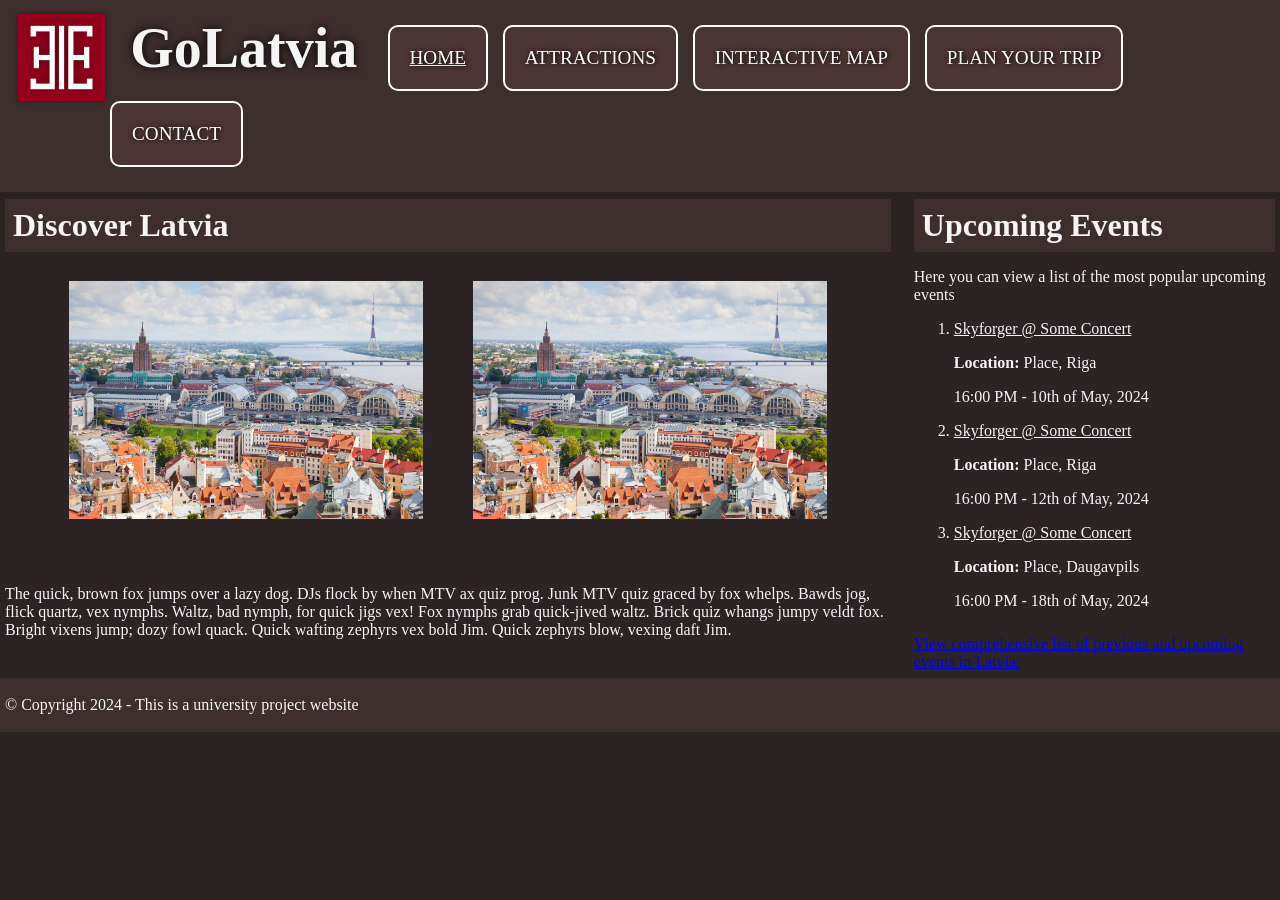
==== index.html @ af2e5d97 "Updated pages" ====
<!DOCTYPE html>
<html lang="en">
<head>
    <meta charset="UTF-8">
    <meta name="viewport" content="width=device-width, <initial-scal></initial-scal>e=1.0">
    <meta http-equiv="X-UA-Compatible" content="ie=edge">
    <meta name="description" content="GoLatvia">
    <meta name="keywords" content="Latvia,Holiday,Vacation,Tourism,Attractions">
    <title>GoLatvia</title>
    <link rel="stylesheet" href="styles/styles.css">
    <link rel="icon" type="image/x-icon" href="images/favicon.ico">
</head>
<body>

    <header>
        <img id="logo" src="images/logo.png" width="87px">
        <h1 id="title">GoLatvia</h1>
        <nav>
            <ul>
                <li><a id="active" href="index.html">HOME</a></li>
                <li><a href="attractions.html">ATTRACTIONS</a></li>
                <li><a href="map.html">INTERACTIVE MAP</a></li>
                <li><a href="planner.html">PLAN YOUR TRIP</a></li>
                <li><a href="contact.html">CONTACT</a></li>
            </ul>
        </nav>
    </header>

    <main id="content">
        <section>
            <h2>Discover Latvia</h2>
        </section>
        <section class="columns">
            <img src="images/home/1.jpg" class="center">
            <img src="images/home/1.jpg" class="center">
            <p>
              The quick, brown fox jumps over a lazy dog. 
              DJs flock by when MTV ax quiz prog. 
              Junk MTV quiz graced by fox whelps. 
              Bawds jog, flick quartz, vex nymphs. 
              Waltz, bad nymph, for quick jigs vex! 
              Fox nymphs grab quick-jived waltz. 
              Brick quiz whangs jumpy veldt fox. 
              Bright vixens jump; dozy fowl quack. 
              Quick wafting zephyrs vex bold Jim. 
              Quick zephyrs blow, vexing daft Jim.
          </p>
        </section>
    </main>

    <aside>
        <section>
            <h2>Upcoming Events</h2>

            <p>
                Here you can view a list of the most popular upcoming events 
            </p>

            <ol>
                <li>
                    <p><u>Skyforger @ Some Concert</u></p>
                    <p><b>Location:</b> Place, Riga</p>
                    <p>16:00 PM - 10th of May, 2024</p>
                </li>

                <li>
                    <p><u>Skyforger @ Some Concert</u></p>
                    <p><b>Location:</b> Place, Riga</p>
                    <p>16:00 PM - 12th of May, 2024</p>
                </li>

                <li>
                    <p><u>Skyforger @ Some Concert</u></p>
                    <p><b>Location:</b> Place, Daugavpils</p>
                    <p>16:00 PM - 18th of May, 2024</p>
                </li>
            </ol>
        </section>

        <section>
            <a href="https://www.google.com">View comprehensive list of previous and upcoming events in Latvia.</a>
        </section>
    </aside>

    <footer>
        <section>
            <p>&copy; Copyright 2024 - This is a university project website</p>
        </section>
    </footer>

</body>
</html>
---- styles/styles.css ----
/*
  Variables
*/

:root {
  --main-dark-red: #2c2424;
  --main-medium-red: #3e2f2f;
  --main-light-red: #4b3434;
}

/*
  Main CSS
*/

body {
  background-color: var(--main-dark-red);
  color: whitesmoke;
  font-family: "Segoe UI";
}

body, aside, footer, h1, h2, h3, .attraction {
  margin: 0px;
}

section {
  padding: 2px 0px;
  margin: 5px;
}

article {
  padding: 1.5%;
  margin: 0% 2%;
}

aside {
  width: 29%;
  float: right;
}

h1 {
  padding-left: 2%;
  padding-right: 2%;
  margin: 0em;
  font-size: 56px;
  text-shadow: black 0px 0 10px;
}

h2, h3 {
  padding: 8px;
  margin: 0em;
  font-size: 32px;
}

footer {
  padding: 0px;
  background-color: var(--main-medium-red);
  clear: both;
  margin: 0px;
}

#content {
  width: 70%;
  float: left;
}

.center {
  width: 40%;
  gap: 50px;
  margin: 20px 0px 0px 0px;
}

/*
  Navigation Bar
*/

header, nav, nav ul li:hover, h2, h3 {
  background-color: var(--main-medium-red);
}

header, nav {
  padding: 10px;
}

nav ul {
  text-align: left;
  font-size: 1.2em;
  margin: 0px;
}

nav ul li {
  padding: 20px;
  border: 2px solid white;
  border-radius: 10px;
  margin: 5px;
  list-style-type: none;
  display: inline-block;
  background-color: var(--main-light-red);
}

nav ul li a {
  color: white;
  text-decoration: none;
  text-shadow: black 1px 0 5px;
}

#active {
  text-decoration: underline;
}

#logo {
  box-shadow: rgba(0, 0, 0, 0.5) 0 0 5px;
  margin-left: .5em;
  margin-top: .25em;
  float: left;
}

#title {
  float: left;
  margin-top: .1em;
}

/*
  Attraction page columns
*/

.columns {
  gap: 50px;
  margin: 0px 5px;
  display: flex;
  justify-content: center;
  align-items: start;
  flex-wrap: wrap;
}

.column {
  width: 400px;
  border: 2px dashed var(--main-light-red);
  display: grid;
  grid-template-rows: 1fr;
  text-align: left;
}

section.columnTitle {
  text-align: center;
  margin-bottom: 25px;
}

section.columnTitle h2, section.columnTitle h3, section.columnTitle p {
  text-align: center;
}

section.columnTitle h2 {
  width: 75%;
  padding: 0px 30px 10px 30px;
  margin-top: 10px;
  font-size: 48px;
  display: inline-block;
}

section.columnTitle h3 {
  font-size: 28px;
}

/*
  Input Forms
*/

form {
  text-align: left;
}

label {
  width: 112px; 
  padding-right: 10px; 
  float: left;
  text-align: right;
}

input {
  width: 220px;
  padding: 5px;
  margin-left: 1em;
  margin-bottom: .5em;
}

input[type="radio"] {
  width: 15px;
}

input[type="checkbox"] {
  width: 15px;
}

.required {
  font-weight: bold;
  color: red;
}

#button {
  margin-left: 122px;
}

#button, #reset {
  margin-top: .5em;
  width: 8.15em;
  color: var(--main-dark-red);
  font-size: 18px;
}

/*
  Google Maps
*/

#map {
  height: 400px;
  width: 100%;
}
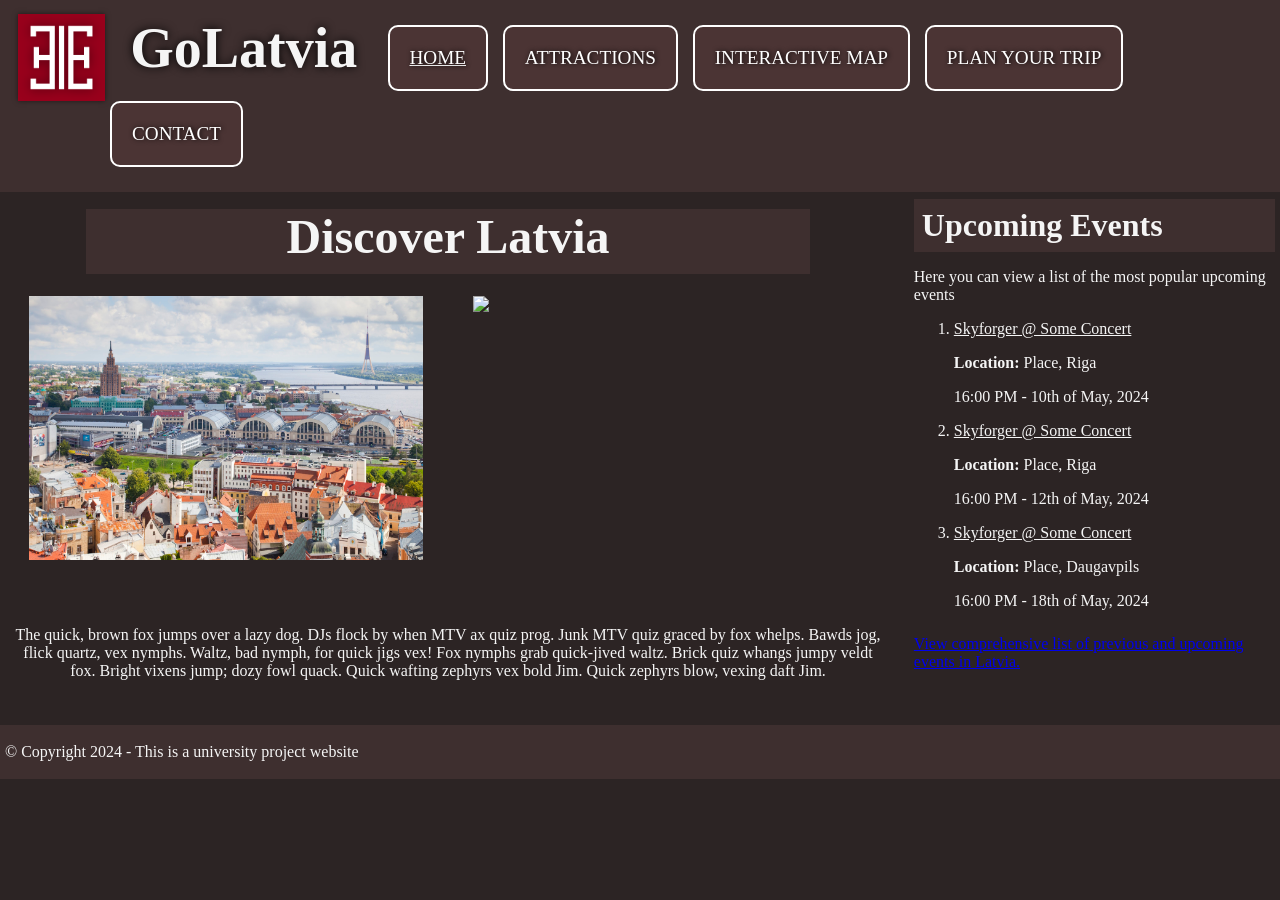
==== commit 85e1c6b2: "changes" ====
--- a/index.html
+++ b/index.html
@@ -27,25 +27,26 @@
     </header>
 
     <main id="content">
-        <section>
+        <section class="columnTitle">
             <h2>Discover Latvia</h2>
+            <section class="columns">
+                <img src="images/home/1.jpg" class="center">
+                <img src="images/home/2.jpg" class="center">
+                <p>
+                  The quick, brown fox jumps over a lazy dog. 
+                  DJs flock by when MTV ax quiz prog. 
+                  Junk MTV quiz graced by fox whelps. 
+                  Bawds jog, flick quartz, vex nymphs. 
+                  Waltz, bad nymph, for quick jigs vex! 
+                  Fox nymphs grab quick-jived waltz. 
+                  Brick quiz whangs jumpy veldt fox. 
+                  Bright vixens jump; dozy fowl quack. 
+                  Quick wafting zephyrs vex bold Jim. 
+                  Quick zephyrs blow, vexing daft Jim.
+              </p>
+            </section>
         </section>
-        <section class="columns">
-            <img src="images/home/1.jpg" class="center">
-            <img src="images/home/1.jpg" class="center">
-            <p>
-              The quick, brown fox jumps over a lazy dog. 
-              DJs flock by when MTV ax quiz prog. 
-              Junk MTV quiz graced by fox whelps. 
-              Bawds jog, flick quartz, vex nymphs. 
-              Waltz, bad nymph, for quick jigs vex! 
-              Fox nymphs grab quick-jived waltz. 
-              Brick quiz whangs jumpy veldt fox. 
-              Bright vixens jump; dozy fowl quack. 
-              Quick wafting zephyrs vex bold Jim. 
-              Quick zephyrs blow, vexing daft Jim.
-          </p>
-        </section>
+
     </main>
 
     <aside>
--- a/styles/styles.css
+++ b/styles/styles.css
@@ -64,7 +64,7 @@
 }
 
 .center {
-  width: 40%;
+  width: 45%;
   gap: 50px;
   margin: 20px 0px 0px 0px;
 }
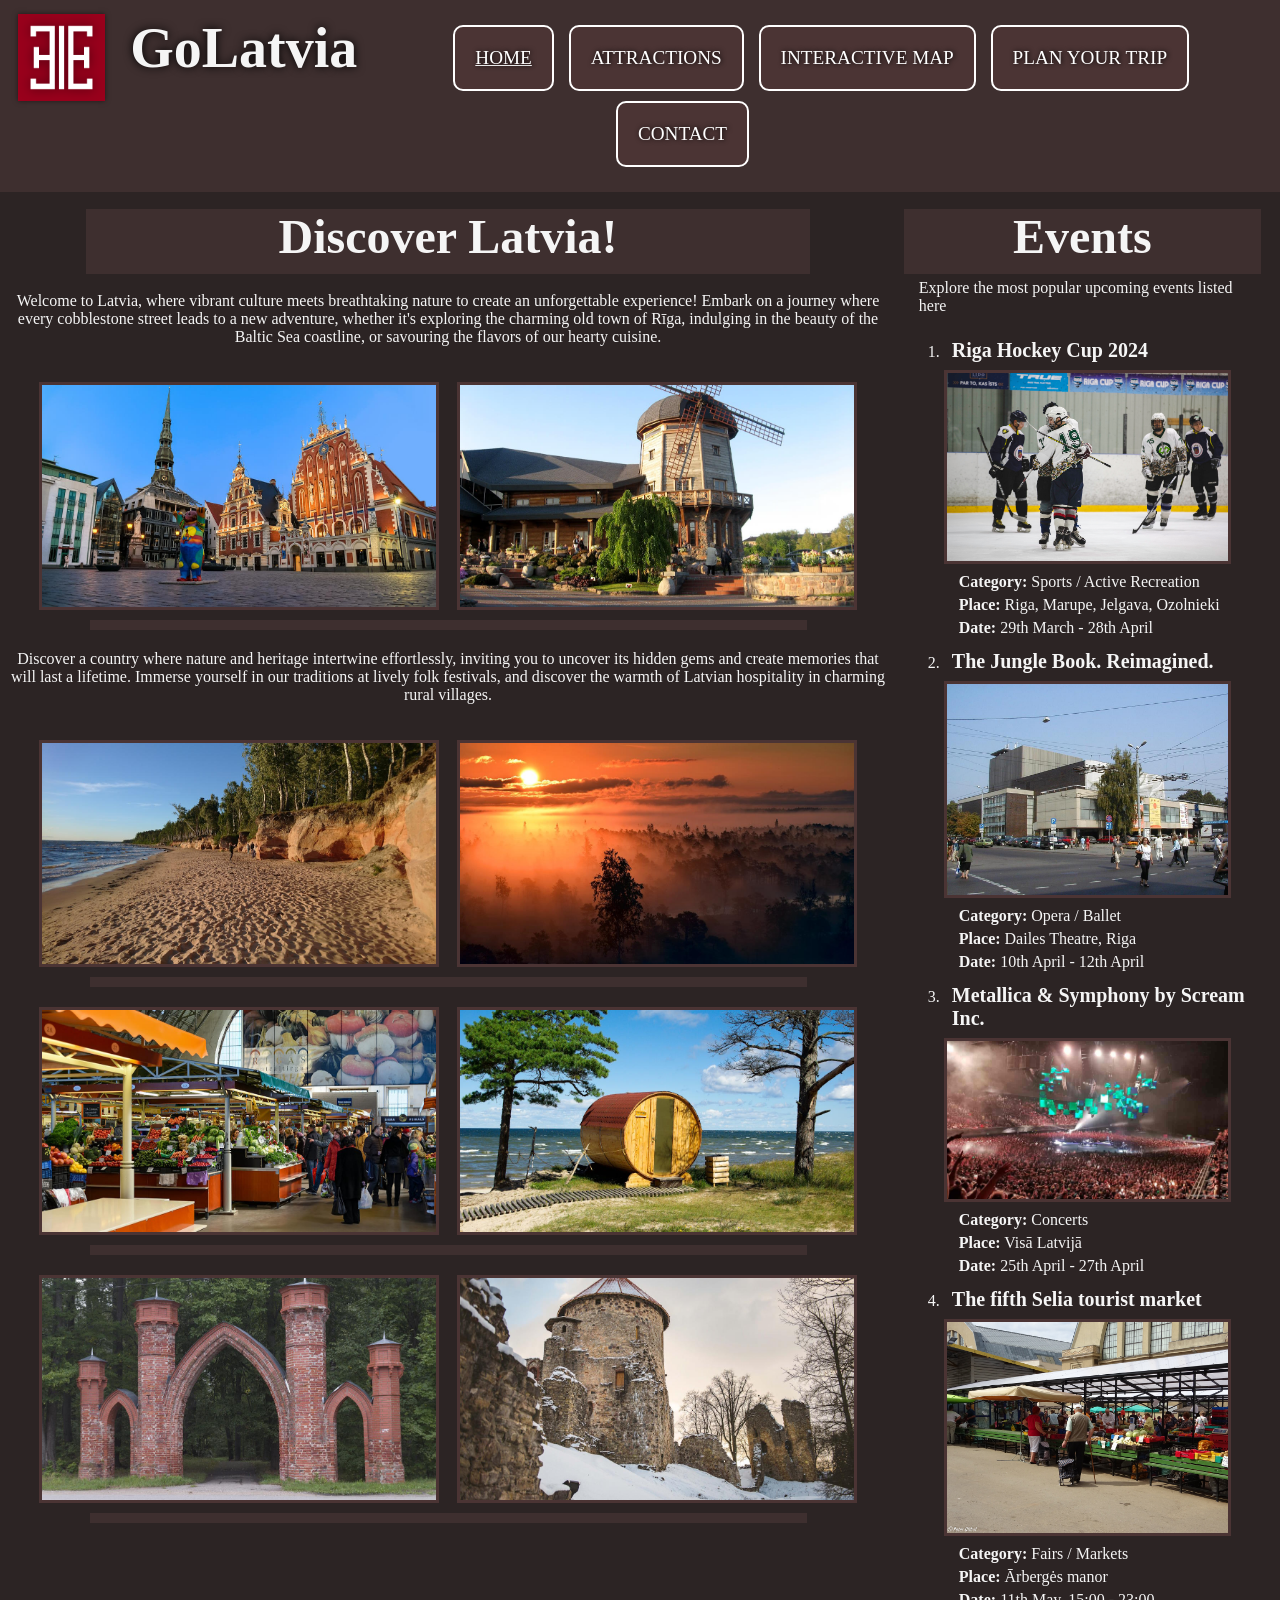
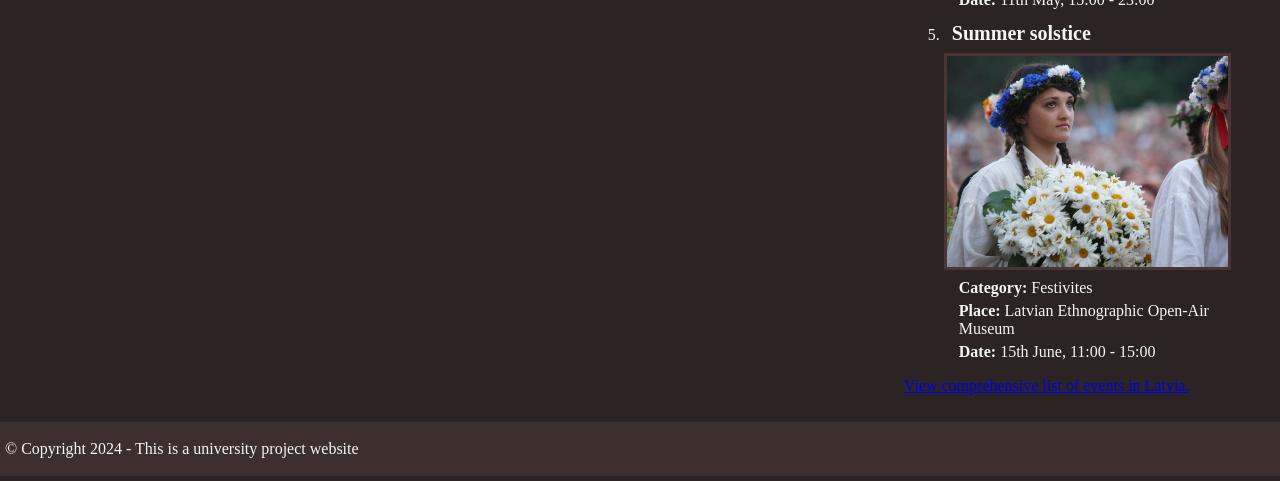
==== commit e02c8225: "added content" ====
--- a/index.html
+++ b/index.html
@@ -28,58 +28,89 @@
 
     <main id="content">
         <section class="columnTitle">
-            <h2>Discover Latvia</h2>
+            <h2>Discover Latvia!</h2>
             <section class="columns">
-                <img src="images/home/1.jpg" class="center">
-                <img src="images/home/2.jpg" class="center">
                 <p>
-                  The quick, brown fox jumps over a lazy dog. 
-                  DJs flock by when MTV ax quiz prog. 
-                  Junk MTV quiz graced by fox whelps. 
-                  Bawds jog, flick quartz, vex nymphs. 
-                  Waltz, bad nymph, for quick jigs vex! 
-                  Fox nymphs grab quick-jived waltz. 
-                  Brick quiz whangs jumpy veldt fox. 
-                  Bright vixens jump; dozy fowl quack. 
-                  Quick wafting zephyrs vex bold Jim. 
-                  Quick zephyrs blow, vexing daft Jim.
-              </p>
+                    Welcome to Latvia, where vibrant culture meets breathtaking nature 
+                    to create an unforgettable experience! Embark on a journey where every 
+                    cobblestone street leads to a new adventure, whether it's exploring the 
+                    charming old town of Rīga, indulging in the beauty of the Baltic Sea coastline, 
+                    or savouring the flavors of our hearty cuisine.
+                </p>
+                <img class="center" src="images/home/1.jpg" alt="Rīga city from above">
+                <img class="center" src="images/home/2.jpg" alt="Lido Restaurant, Rīga"> <h2></h2>
+            </section>
+            <section class="columns">
+                <p>
+                    Discover a country where nature and heritage intertwine effortlessly, 
+                    inviting you to uncover its hidden gems and create memories that will last a lifetime.
+                    Immerse yourself in our traditions at lively folk festivals, 
+                    and discover the warmth of Latvian hospitality in charming rural villages.
+                </p>
+                <img class="center" src="images/home/3.jpg" alt="Sandy seaside">
+                <img class="center" src="images/home/4.jpg" alt="Sunset over foggy forest"> <h2></h2>
+                <img class="center" src="images/home/5.jpg" alt="Rīga Central Market">
+                <img class="center" src="images/home/6.jpg" alt="Beach Hut"> <h2></h2>
+                <img class="center" src="images/home/7.jpg" alt="">
+                <img class="center" src="images/home/8.jpg" alt=""> <h2></h2>
             </section>
         </section>
 
     </main>
 
     <aside>
-        <section>
-            <h2>Upcoming Events</h2>
+        <section class="aside">
+            <h2>Events</h2>
 
             <p>
-                Here you can view a list of the most popular upcoming events 
+                Explore the most popular upcoming events listed here
             </p>
 
-            <ol>
+            <ol> 
+                <li> 
+                    <h3>Riga Hockey Cup 2024</h3>
+                    <img src="images/events/hockey.jpg" alt="Riga Hockey Cup">
+                    <p><b>Category:</b> Sports / Active Recreation</p>
+                    <p><b>Place:</b> Riga, Marupe, Jelgava, Ozolnieki</p>
+                    <p><b>Date:</b> 29th March - 28th April</p>
+                </li> 
+
                 <li>
-                    <p><u>Skyforger @ Some Concert</u></p>
-                    <p><b>Location:</b> Place, Riga</p>
-                    <p>16:00 PM - 10th of May, 2024</p>
+                    <h3>The Jungle Book. Reimagined.</h3>
+                    <img src="images/events/dailes_teatris.jpg" alt="Dailes Teatris">
+                    <p><b>Category:</b> Opera / Ballet</p>
+                    <p><b>Place:</b> Dailes Theatre, Riga</p>
+                    <p><b>Date:</b> 10th April - 12th April</p>
+                </li> 
+                
+                <li>
+                    <h3>Metallica & Symphony by Scream Inc.</h3>
+                    <img src="images/events/metallica.jpg" alt="">
+                    <p><b>Category:</b> Concerts</p>
+                    <p><b>Place:</b> Visā Latvijā</p>
+                    <p><b>Date:</b> 25th April - 27th April</p>
                 </li>
 
                 <li>
-                    <p><u>Skyforger @ Some Concert</u></p>
-                    <p><b>Location:</b> Place, Riga</p>
-                    <p>16:00 PM - 12th of May, 2024</p>
+                    <h3>The fifth Selia tourist market</h3>
+                    <img src="images/events/market.jpg" alt="">
+                    <p><b>Category:</b> Fairs / Markets</p>
+                    <p><b>Place:</b> Ārbergės manor</p>
+                    <p><b>Date:</b> 11th May, 15:00 - 23:00</p>
                 </li>
 
                 <li>
-                    <p><u>Skyforger @ Some Concert</u></p>
-                    <p><b>Location:</b> Place, Daugavpils</p>
-                    <p>16:00 PM - 18th of May, 2024</p>
+                    <h3>Summer solstice</h3>
+                    <img src="images/events/summer_solstice.jpg" alt="">
+                    <p><b>Category:</b> Festivites</p>
+                    <p><b>Place:</b> Latvian Ethnographic Open-Air Museum</p>
+                    <p><b>Date:</b> 15th June, 11:00 - 15:00</p>
                 </li>
             </ol>
-        </section>
 
-        <section>
-            <a href="https://www.google.com">View comprehensive list of previous and upcoming events in Latvia.</a>
+            <a href="https://www.latvia.travel/en/events-latvia">
+                View comprehensive list of events in Latvia.
+            </a>
         </section>
     </aside>
 
--- a/styles/styles.css
+++ b/styles/styles.css
@@ -28,13 +28,41 @@
 }
 
 article {
-  padding: 1.5%;
-  margin: 0% 2%;
-}
-
-aside {
+  padding: 1%;
+  margin: 0px;
+}
+
+aside section {
   width: 29%;
   float: right;
+  margin-bottom: 25px;
+}
+
+aside h2 {
+  text-align: center;
+  width: 80%;
+  padding: 0px 30px 10px 30px;
+  margin-top: 10px;
+  font-size: 48px;
+  display: inline-block;
+}
+
+aside h3 {
+  font-size: 20px;
+  background-color: var(--main-dark-red);
+}
+
+aside p {
+  margin-top: 5px;
+  margin-bottom: 5px;
+  margin-left: 15px;
+  margin-right: 15px;
+}
+
+aside img {
+  width: 85%;
+  gap: 2%;
+  border: 3px solid var(--main-light-red);
 }
 
 h1 {
@@ -51,13 +79,6 @@
   font-size: 32px;
 }
 
-footer {
-  padding: 0px;
-  background-color: var(--main-medium-red);
-  clear: both;
-  margin: 0px;
-}
-
 #content {
   width: 70%;
   float: left;
@@ -65,12 +86,13 @@
 
 .center {
   width: 45%;
-  gap: 50px;
+  gap: 2%;
   margin: 20px 0px 0px 0px;
-}
-
-/*
-  Navigation Bar
+  border: 3px solid var(--main-light-red);
+}
+
+/*
+  Header (Navigation Bar)
 */
 
 header, nav, nav ul li:hover, h2, h3 {
@@ -82,7 +104,7 @@
 }
 
 nav ul {
-  text-align: left;
+  text-align: center;
   font-size: 1.2em;
   margin: 0px;
 }
@@ -120,11 +142,22 @@
 }
 
 /*
-  Attraction page columns
+  Footer
+*/
+
+footer {
+  padding: 0px;
+  background-color: var(--main-medium-red);
+  clear: both;
+  margin: 0px;
+}
+
+/*
+  Columns
 */
 
 .columns {
-  gap: 50px;
+  gap: 2%;
   margin: 0px 5px;
   display: flex;
   justify-content: center;
@@ -145,10 +178,6 @@
   margin-bottom: 25px;
 }
 
-section.columnTitle h2, section.columnTitle h3, section.columnTitle p {
-  text-align: center;
-}
-
 section.columnTitle h2 {
   width: 75%;
   padding: 0px 30px 10px 30px;
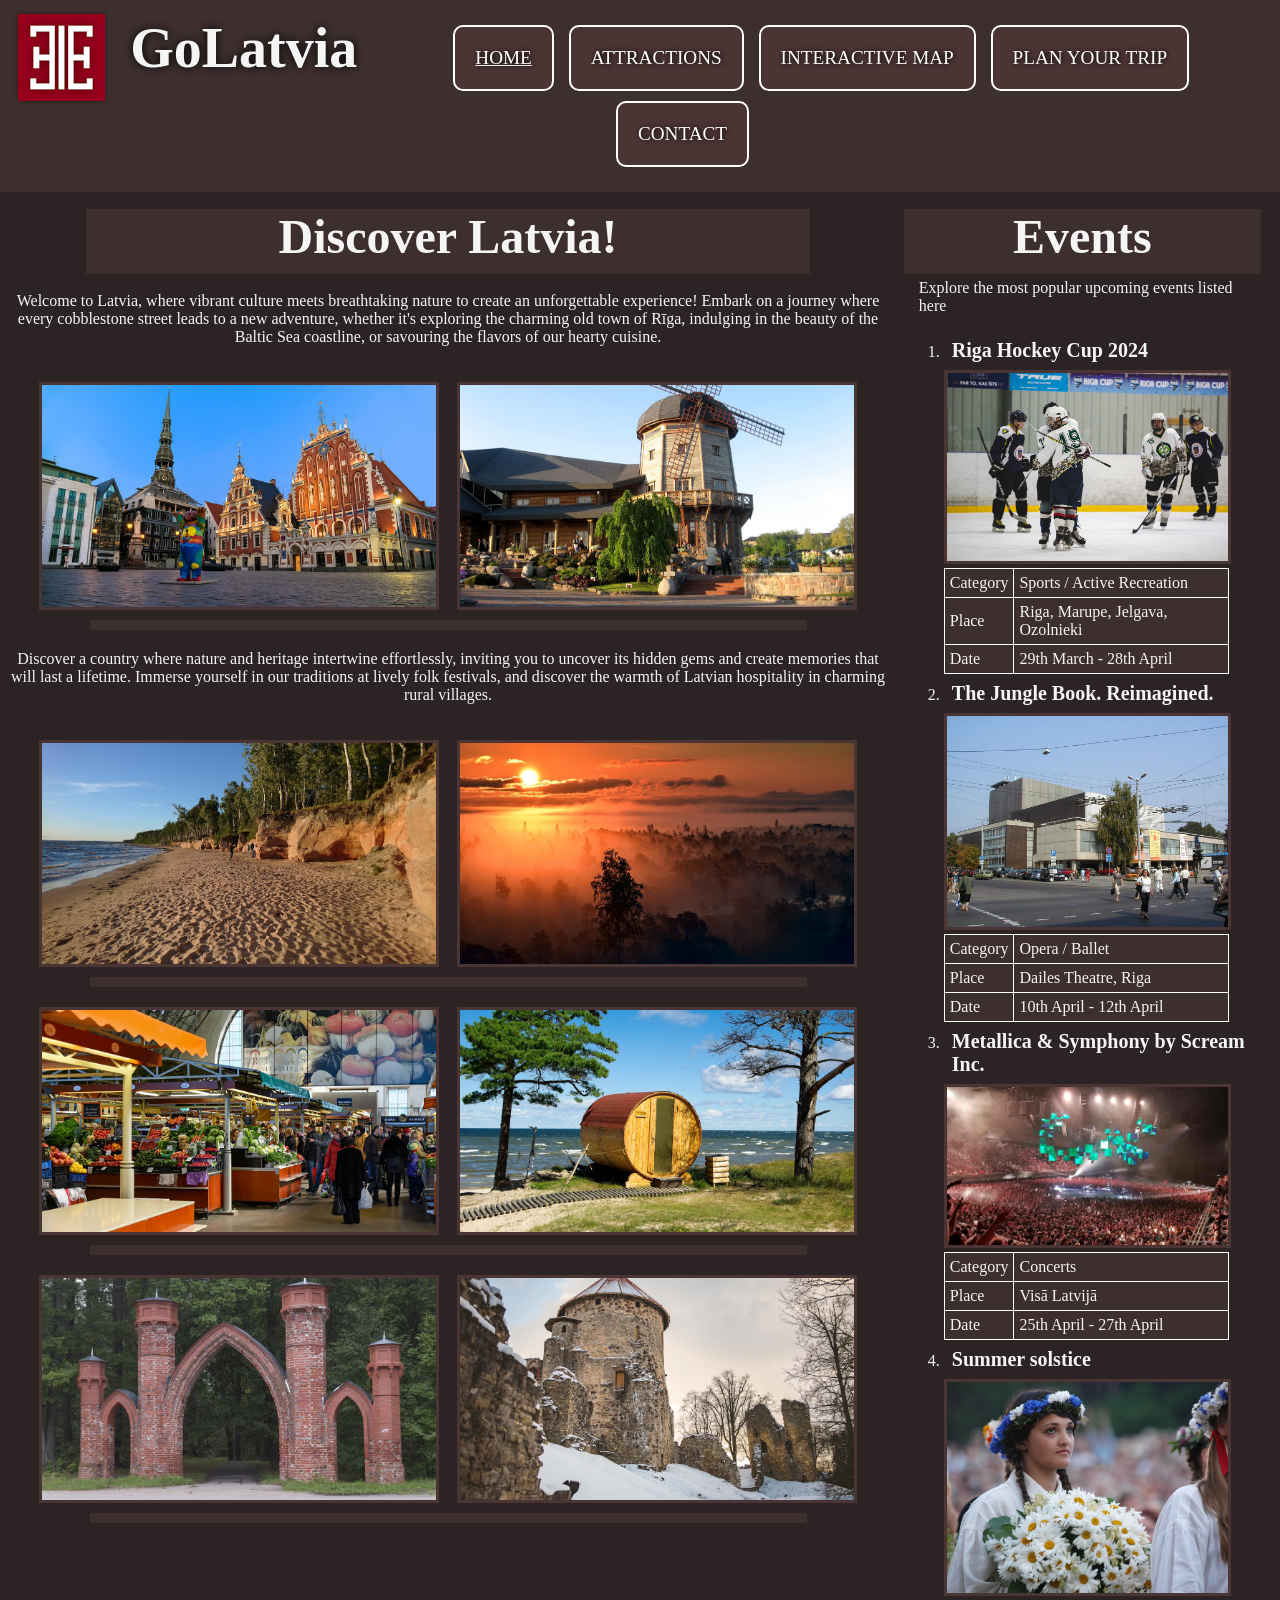
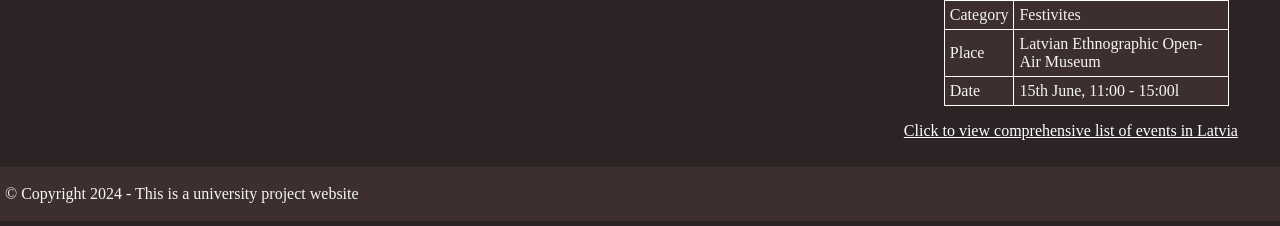
==== commit dba4d935: "added more content" ====
--- a/index.html
+++ b/index.html
@@ -1,5 +1,6 @@
 <!DOCTYPE html>
 <html lang="en">
+
 <head>
     <meta charset="UTF-8">
     <meta name="viewport" content="width=device-width, <initial-scal></initial-scal>e=1.0">
@@ -10,10 +11,11 @@
     <link rel="stylesheet" href="styles/styles.css">
     <link rel="icon" type="image/x-icon" href="images/favicon.ico">
 </head>
+
 <body>
 
     <header>
-        <img id="logo" src="images/logo.png" width="87px">
+        <img id="logo" src="images/logo.png" alt="Logo">
         <h1 id="title">GoLatvia</h1>
         <nav>
             <ul>
@@ -70,46 +72,46 @@
                 <li> 
                     <h3>Riga Hockey Cup 2024</h3>
                     <img src="images/events/hockey.jpg" alt="Riga Hockey Cup">
-                    <p><b>Category:</b> Sports / Active Recreation</p>
-                    <p><b>Place:</b> Riga, Marupe, Jelgava, Ozolnieki</p>
-                    <p><b>Date:</b> 29th March - 28th April</p>
+                    <table>
+                        <tr><td style="width: 17%;">Category</td><td>Sports / Active Recreation</td></tr>
+                        <tr><td>Place</td><td>Riga, Marupe, Jelgava, Ozolnieki</td></tr>
+                        <tr><td>Date</td><td>29th March - 28th April</td></tr>
+                    </table>
                 </li> 
 
                 <li>
                     <h3>The Jungle Book. Reimagined.</h3>
                     <img src="images/events/dailes_teatris.jpg" alt="Dailes Teatris">
-                    <p><b>Category:</b> Opera / Ballet</p>
-                    <p><b>Place:</b> Dailes Theatre, Riga</p>
-                    <p><b>Date:</b> 10th April - 12th April</p>
+                    <table>
+                        <tr><td style="width: 17%;">Category</td><td>Opera / Ballet</td></tr>
+                        <tr><td>Place</td><td>Dailes Theatre, Riga</td></tr>
+                        <tr><td>Date</td><td>10th April - 12th April</td></tr>
+                    </table>
                 </li> 
                 
                 <li>
                     <h3>Metallica & Symphony by Scream Inc.</h3>
                     <img src="images/events/metallica.jpg" alt="">
-                    <p><b>Category:</b> Concerts</p>
-                    <p><b>Place:</b> Visā Latvijā</p>
-                    <p><b>Date:</b> 25th April - 27th April</p>
-                </li>
-
-                <li>
-                    <h3>The fifth Selia tourist market</h3>
-                    <img src="images/events/market.jpg" alt="">
-                    <p><b>Category:</b> Fairs / Markets</p>
-                    <p><b>Place:</b> Ārbergės manor</p>
-                    <p><b>Date:</b> 11th May, 15:00 - 23:00</p>
+                    <table>
+                        <tr><td style="width: 17%;">Category</td><td>Concerts</td></tr>
+                        <tr><td>Place</td><td>Visā Latvijā</td></tr>
+                        <tr><td>Date</td><td>25th April - 27th April</td></tr>
+                    </table>
                 </li>
 
                 <li>
                     <h3>Summer solstice</h3>
                     <img src="images/events/summer_solstice.jpg" alt="">
-                    <p><b>Category:</b> Festivites</p>
-                    <p><b>Place:</b> Latvian Ethnographic Open-Air Museum</p>
-                    <p><b>Date:</b> 15th June, 11:00 - 15:00</p>
+                    <table>
+                        <tr><td style="width: 17%;">Category</td><td>Festivites</td></tr>
+                        <tr><td>Place</td><td>Latvian Ethnographic Open-Air Museum</td></tr>
+                        <tr><td>Date</td><td>15th June, 11:00 - 15:00l</td></tr>
+                    </table>
                 </li>
             </ol>
 
-            <a href="https://www.latvia.travel/en/events-latvia">
-                View comprehensive list of events in Latvia.
+            <a style="color: white" href="https://www.latvia.travel/en/events-latvia">
+                Click to view comprehensive list of events in Latvia
             </a>
         </section>
     </aside>
--- a/styles/styles.css
+++ b/styles/styles.css
@@ -15,21 +15,21 @@
 body {
   background-color: var(--main-dark-red);
   color: whitesmoke;
-  font-family: "Segoe UI";
+  font-family: "Segoe UI", serif;
 }
 
 body, aside, footer, h1, h2, h3, .attraction {
-  margin: 0px;
+  margin: 0;
 }
 
 section {
-  padding: 2px 0px;
+  padding: 2px 0;
   margin: 5px;
 }
 
 article {
   padding: 1%;
-  margin: 0px;
+  margin: 0;
 }
 
 aside section {
@@ -41,7 +41,7 @@
 aside h2 {
   text-align: center;
   width: 80%;
-  padding: 0px 30px 10px 30px;
+  padding: 0 30px 10px 30px;
   margin-top: 10px;
   font-size: 48px;
   display: inline-block;
@@ -53,10 +53,7 @@
 }
 
 aside p {
-  margin-top: 5px;
-  margin-bottom: 5px;
-  margin-left: 15px;
-  margin-right: 15px;
+  margin: 5px 15px;
 }
 
 aside img {
@@ -68,14 +65,14 @@
 h1 {
   padding-left: 2%;
   padding-right: 2%;
-  margin: 0em;
+  margin: 0;
   font-size: 56px;
-  text-shadow: black 0px 0 10px;
+  text-shadow: black 0 0 10px;
 }
 
 h2, h3 {
   padding: 8px;
-  margin: 0em;
+  margin: 0;
   font-size: 32px;
 }
 
@@ -87,7 +84,7 @@
 .center {
   width: 45%;
   gap: 2%;
-  margin: 20px 0px 0px 0px;
+  margin: 20px 0 0 0;
   border: 3px solid var(--main-light-red);
 }
 
@@ -106,7 +103,7 @@
 nav ul {
   text-align: center;
   font-size: 1.2em;
-  margin: 0px;
+  margin: 0;
 }
 
 nav ul li {
@@ -146,10 +143,9 @@
 */
 
 footer {
-  padding: 0px;
+  clear: both;
+  padding: 0;
   background-color: var(--main-medium-red);
-  clear: both;
-  margin: 0px;
 }
 
 /*
@@ -158,7 +154,7 @@
 
 .columns {
   gap: 2%;
-  margin: 0px 5px;
+  margin: 0 5px;
   display: flex;
   justify-content: center;
   align-items: start;
@@ -180,7 +176,7 @@
 
 section.columnTitle h2 {
   width: 75%;
-  padding: 0px 30px 10px 30px;
+  padding: 0 30px 10px 30px;
   margin-top: 10px;
   font-size: 48px;
   display: inline-block;
@@ -188,6 +184,10 @@
 
 section.columnTitle h3 {
   font-size: 28px;
+}
+
+.guideImage {
+  width: 70%;
 }
 
 /*
@@ -241,6 +241,24 @@
 */
 
 #map {
-  height: 400px;
+  height: 1000px;
   width: 100%;
 }
+
+/*
+  Tables
+*/
+
+table {
+  width: 86%;
+}
+
+table, th, td {
+  border: 1px solid white;
+  border-collapse: collapse;
+  padding: 5px;
+}
+
+th, td {
+  background-color: var(--main-medium-red);
+}
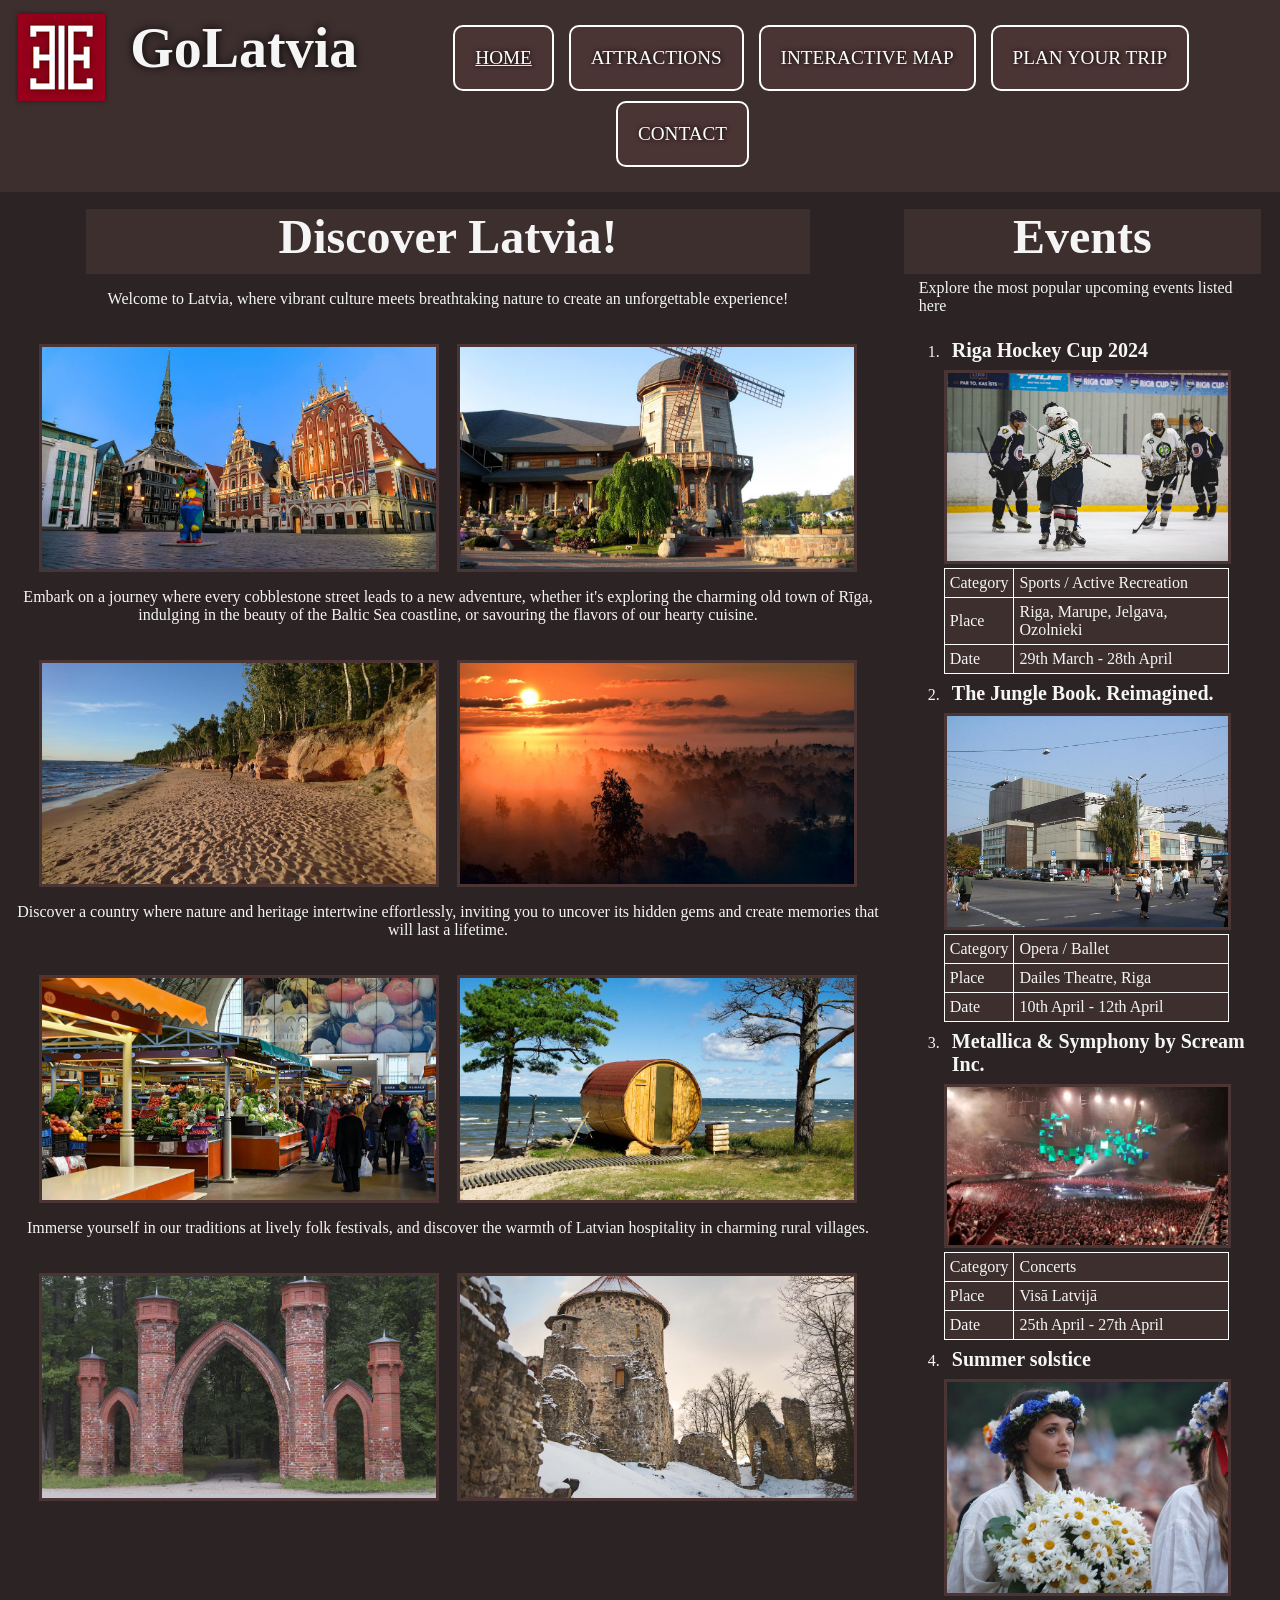
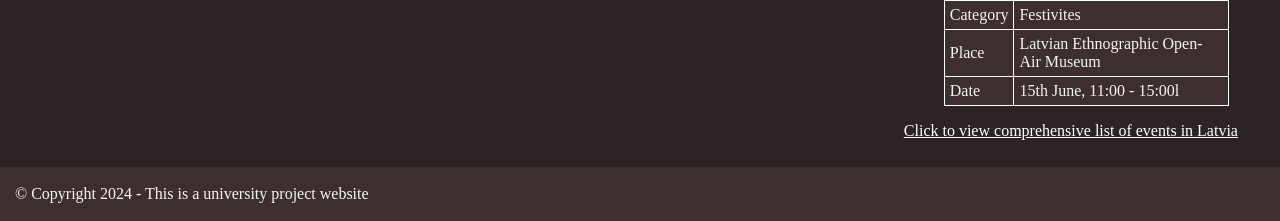
==== commit 7c3970bf: "fixes" ====
--- a/index.html
+++ b/index.html
@@ -31,31 +31,39 @@
     <main id="content">
         <section class="columnTitle">
             <h2>Discover Latvia!</h2>
-            <section class="columns">
+            <div class="columns">
                 <p>
-                    Welcome to Latvia, where vibrant culture meets breathtaking nature 
-                    to create an unforgettable experience! Embark on a journey where every 
-                    cobblestone street leads to a new adventure, whether it's exploring the 
-                    charming old town of Rīga, indulging in the beauty of the Baltic Sea coastline, 
-                    or savouring the flavors of our hearty cuisine.
+                    Welcome to Latvia, where vibrant culture meets breathtaking nature to create an unforgettable
+                    experience!
                 </p>
                 <img class="center" src="images/home/1.jpg" alt="Rīga city from above">
-                <img class="center" src="images/home/2.jpg" alt="Lido Restaurant, Rīga"> <h2></h2>
-            </section>
-            <section class="columns">
+                <img class="center" src="images/home/2.jpg" alt="Lido Restaurant, Rīga">
+            </div>
+            <div class="columns">
                 <p>
-                    Discover a country where nature and heritage intertwine effortlessly, 
-                    inviting you to uncover its hidden gems and create memories that will last a lifetime.
-                    Immerse yourself in our traditions at lively folk festivals, 
+                    Embark on a journey where every cobblestone street leads to a new adventure, whether it's exploring
+                    the charming old town of Rīga, indulging in the beauty of the Baltic Sea coastline, or savouring
+                    the flavors of our hearty cuisine.
+                </p>
+                <img class="center" src="images/home/3.jpg" alt="Sandy seaside">
+                <img class="center" src="images/home/4.jpg" alt="Sunset over foggy forest">
+            </div>
+            <div class="columns">
+                <p>
+                    Discover a country where nature and heritage intertwine effortlessly, inviting you to uncover its
+                    hidden gems and create memories that will last a lifetime.
+                </p>
+                <img class="center" src="images/home/5.jpg" alt="Rīga Central Market">
+                <img class="center" src="images/home/6.jpg" alt="Beach Hut">
+            </div>
+            <div class="columns">
+                <p>
+                    Immerse yourself in our traditions at lively folk festivals,
                     and discover the warmth of Latvian hospitality in charming rural villages.
                 </p>
-                <img class="center" src="images/home/3.jpg" alt="Sandy seaside">
-                <img class="center" src="images/home/4.jpg" alt="Sunset over foggy forest"> <h2></h2>
-                <img class="center" src="images/home/5.jpg" alt="Rīga Central Market">
-                <img class="center" src="images/home/6.jpg" alt="Beach Hut"> <h2></h2>
-                <img class="center" src="images/home/7.jpg" alt="">
-                <img class="center" src="images/home/8.jpg" alt=""> <h2></h2>
-            </section>
+                <img class="center" src="images/home/7.jpg" alt="Forest with brick gate">
+                <img class="center" src="images/home/8.jpg" alt="Castle ruins">
+            </div>
         </section>
 
     </main>
@@ -117,9 +125,7 @@
     </aside>
 
     <footer>
-        <section>
-            <p>&copy; Copyright 2024 - This is a university project website</p>
-        </section>
+        <p>&copy; Copyright 2024 - This is a university project website</p>
     </footer>
 
 </body>
--- a/styles/styles.css
+++ b/styles/styles.css
@@ -144,8 +144,13 @@
 
 footer {
   clear: both;
-  padding: 0;
+  padding: 2px 0;
+  margin: 0;
   background-color: var(--main-medium-red);
+}
+
+footer p {
+  margin-left: 15px;
 }
 
 /*
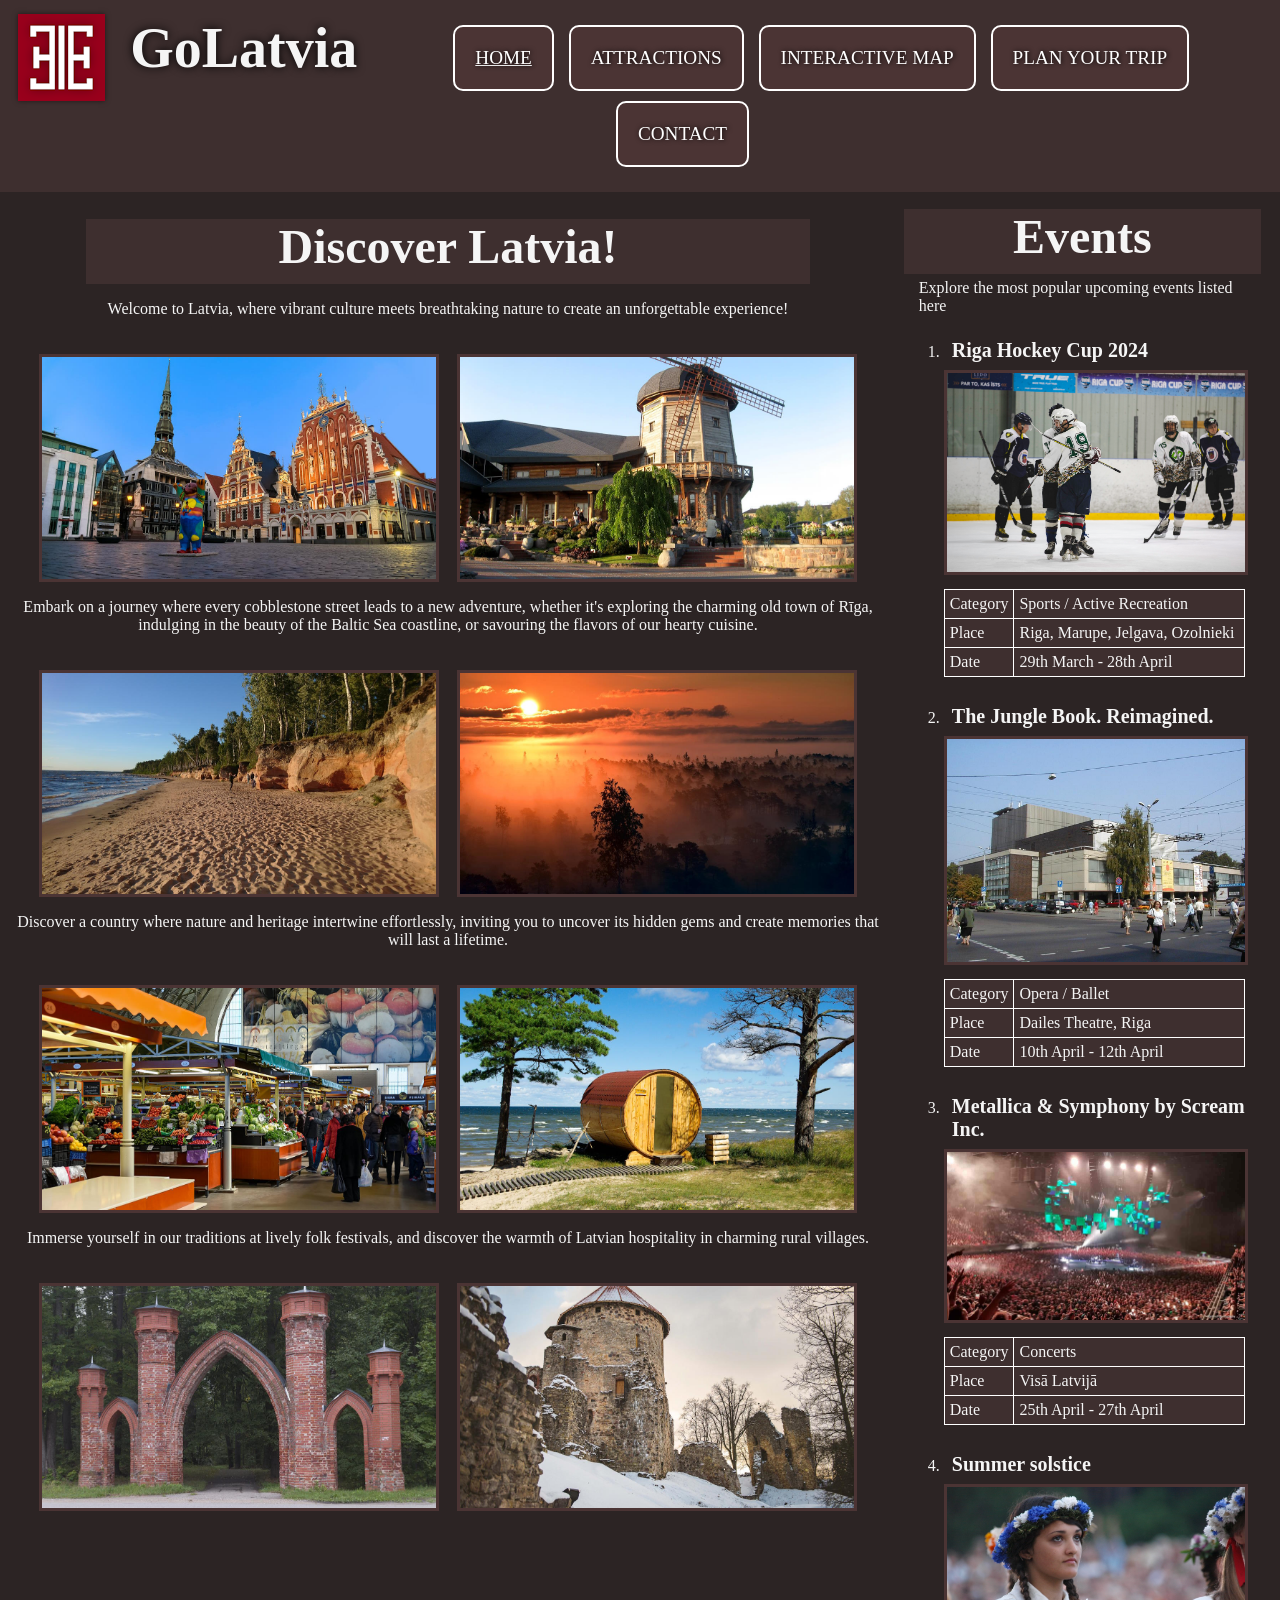
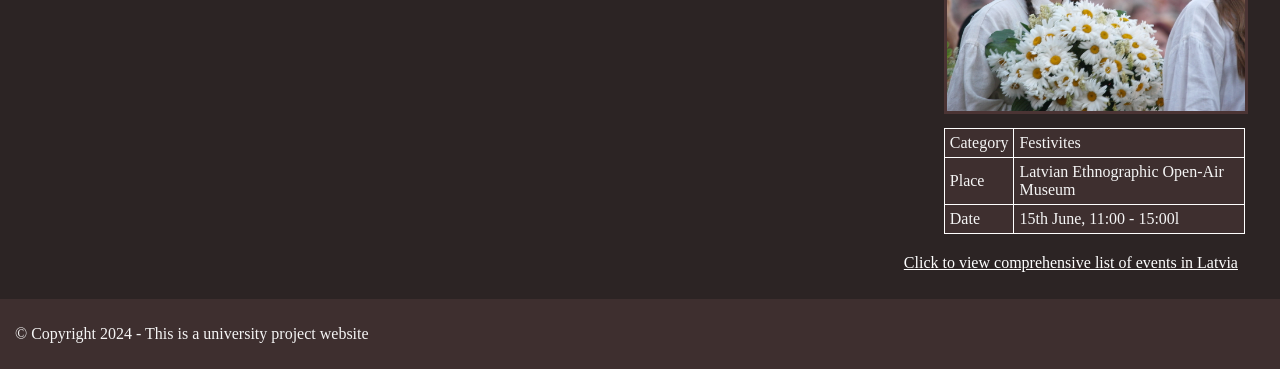
==== commit fd3c8462: "fixes" ====
--- a/index.html
+++ b/index.html
@@ -3,7 +3,7 @@
 
 <head>
     <meta charset="UTF-8">
-    <meta name="viewport" content="width=device-width, <initial-scal></initial-scal>e=1.0">
+    <meta name="viewport" content="width=device-width, initial-scale=1.0">
     <meta http-equiv="X-UA-Compatible" content="ie=edge">
     <meta name="description" content="GoLatvia">
     <meta name="keywords" content="Latvia,Holiday,Vacation,Tourism,Attractions">
@@ -15,7 +15,7 @@
 <body>
 
     <header>
-        <img id="logo" src="images/logo.png" alt="Logo">
+        <img id="logo" src="images/logo.png" alt="GoLatvia Logo">
         <h1 id="title">GoLatvia</h1>
         <nav>
             <ul>
--- a/styles/styles.css
+++ b/styles/styles.css
@@ -57,9 +57,14 @@
 }
 
 aside img {
-  width: 85%;
+  width: 90%;
+  margin-bottom: 10px;
   gap: 2%;
   border: 3px solid var(--main-light-red);
+}
+
+aside li {
+  margin-bottom: 20px;
 }
 
 h1 {
@@ -144,7 +149,7 @@
 
 footer {
   clear: both;
-  padding: 2px 0;
+  padding: 10px 0;
   margin: 0;
   background-color: var(--main-medium-red);
 }
@@ -174,6 +179,10 @@
   text-align: left;
 }
 
+.column p {
+  text-align: justify;
+}
+
 section.columnTitle {
   text-align: center;
   margin-bottom: 25px;
@@ -182,7 +191,7 @@
 section.columnTitle h2 {
   width: 75%;
   padding: 0 30px 10px 30px;
-  margin-top: 10px;
+  margin-top: 20px;
   font-size: 48px;
   display: inline-block;
 }
@@ -204,8 +213,8 @@
 }
 
 label {
-  width: 112px; 
-  padding-right: 10px; 
+  width: 112px;
+  padding-right: 10px;
   float: left;
   text-align: right;
 }
@@ -255,7 +264,7 @@
 */
 
 table {
-  width: 86%;
+  width: 91%;
 }
 
 table, th, td {
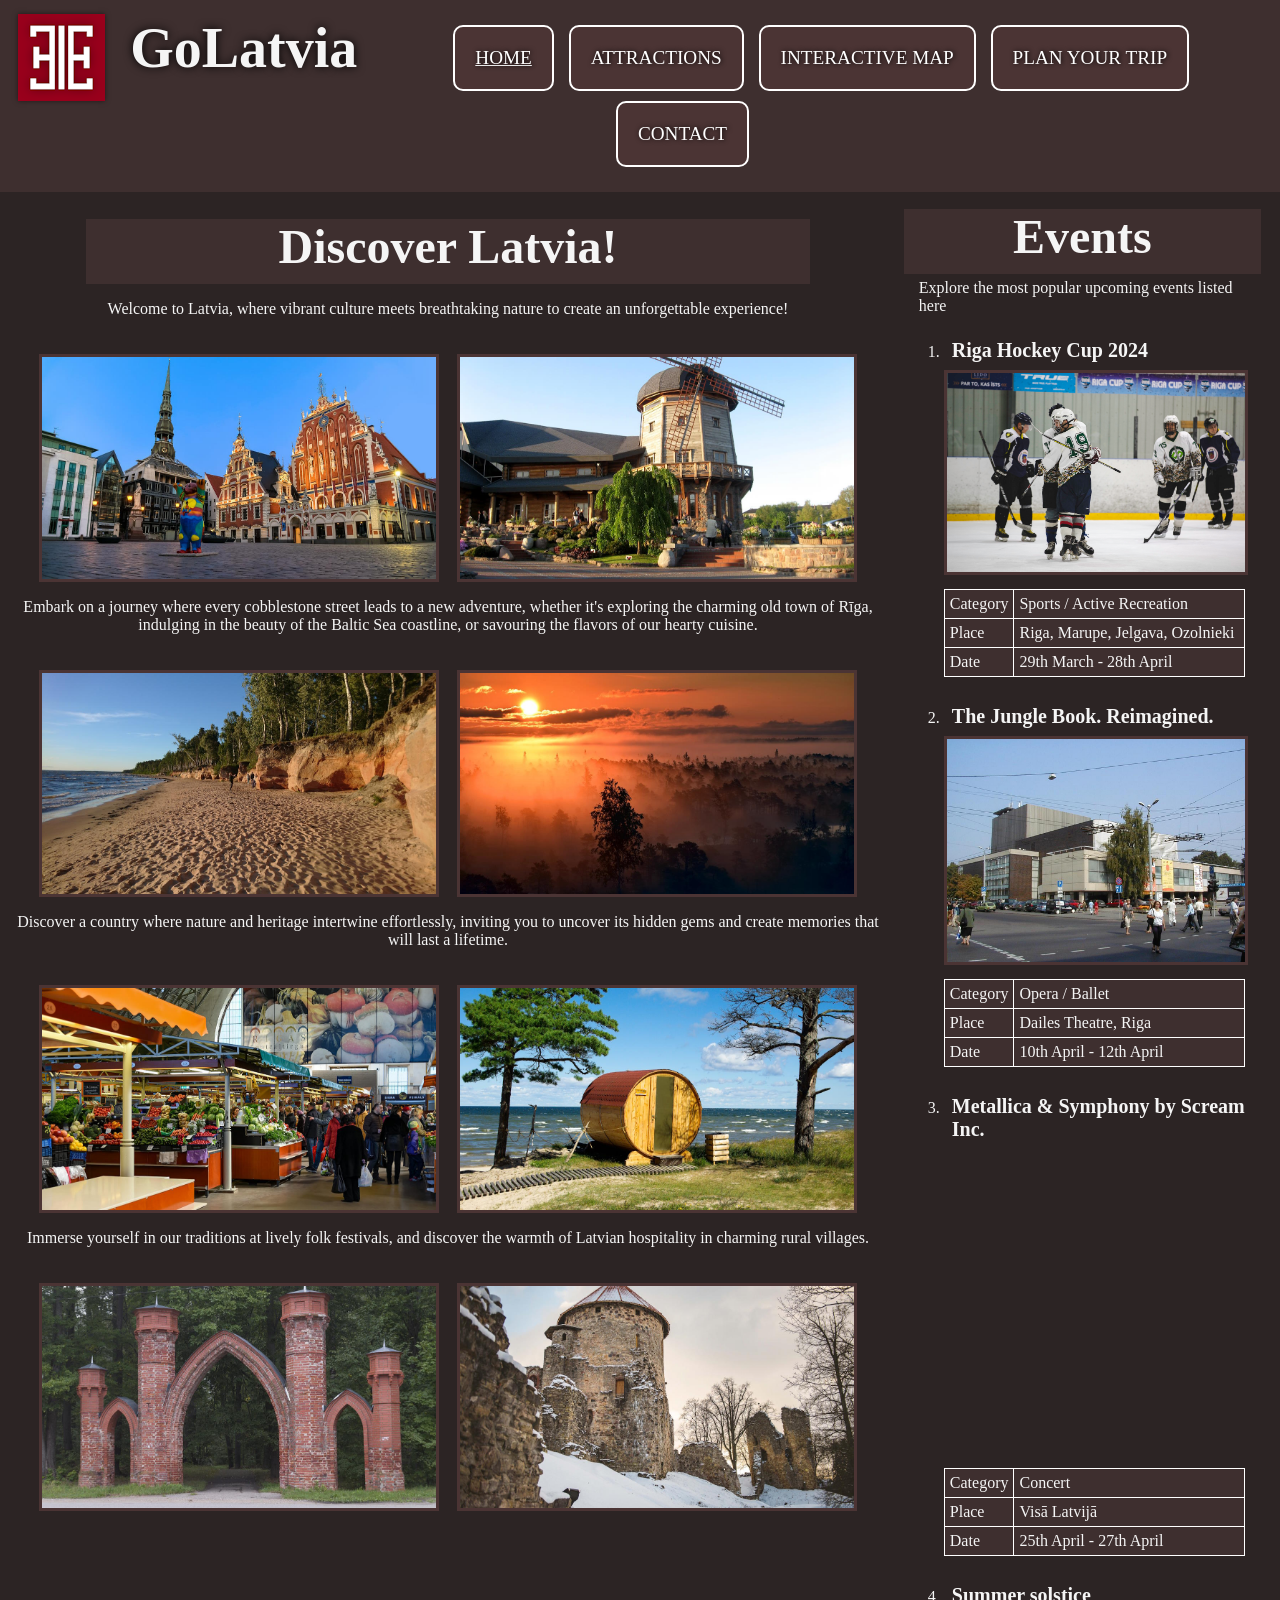
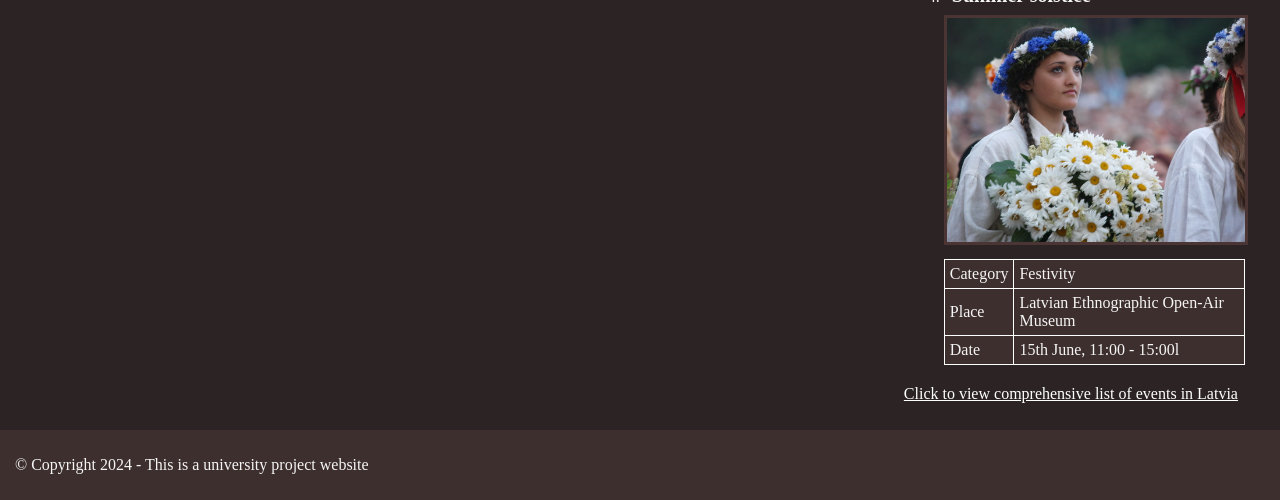
==== commit bfb48072: "added video to events" ====
--- a/index.html
+++ b/index.html
@@ -99,9 +99,9 @@
                 
                 <li>
                     <h3>Metallica & Symphony by Scream Inc.</h3>
-                    <img src="images/events/metallica.jpg" alt="">
+                    <iframe width="90%" height="315" src="https://www.youtube.com/embed/ajgsJcVy51w?si=NwvhXhqFFc0DbIeF" title="YouTube video player" frameborder="0" allow="accelerometer; autoplay; clipboard-write; encrypted-media; gyroscope; picture-in-picture; web-share" referrerpolicy="strict-origin-when-cross-origin" allowfullscreen></iframe>
                     <table>
-                        <tr><td style="width: 17%;">Category</td><td>Concerts</td></tr>
+                        <tr><td style="width: 17%;">Category</td><td>Concert</td></tr>
                         <tr><td>Place</td><td>Visā Latvijā</td></tr>
                         <tr><td>Date</td><td>25th April - 27th April</td></tr>
                     </table>
@@ -111,7 +111,7 @@
                     <h3>Summer solstice</h3>
                     <img src="images/events/summer_solstice.jpg" alt="">
                     <table>
-                        <tr><td style="width: 17%;">Category</td><td>Festivites</td></tr>
+                        <tr><td style="width: 17%;">Category</td><td>Festivity</td></tr>
                         <tr><td>Place</td><td>Latvian Ethnographic Open-Air Museum</td></tr>
                         <tr><td>Date</td><td>15th June, 11:00 - 15:00l</td></tr>
                     </table>
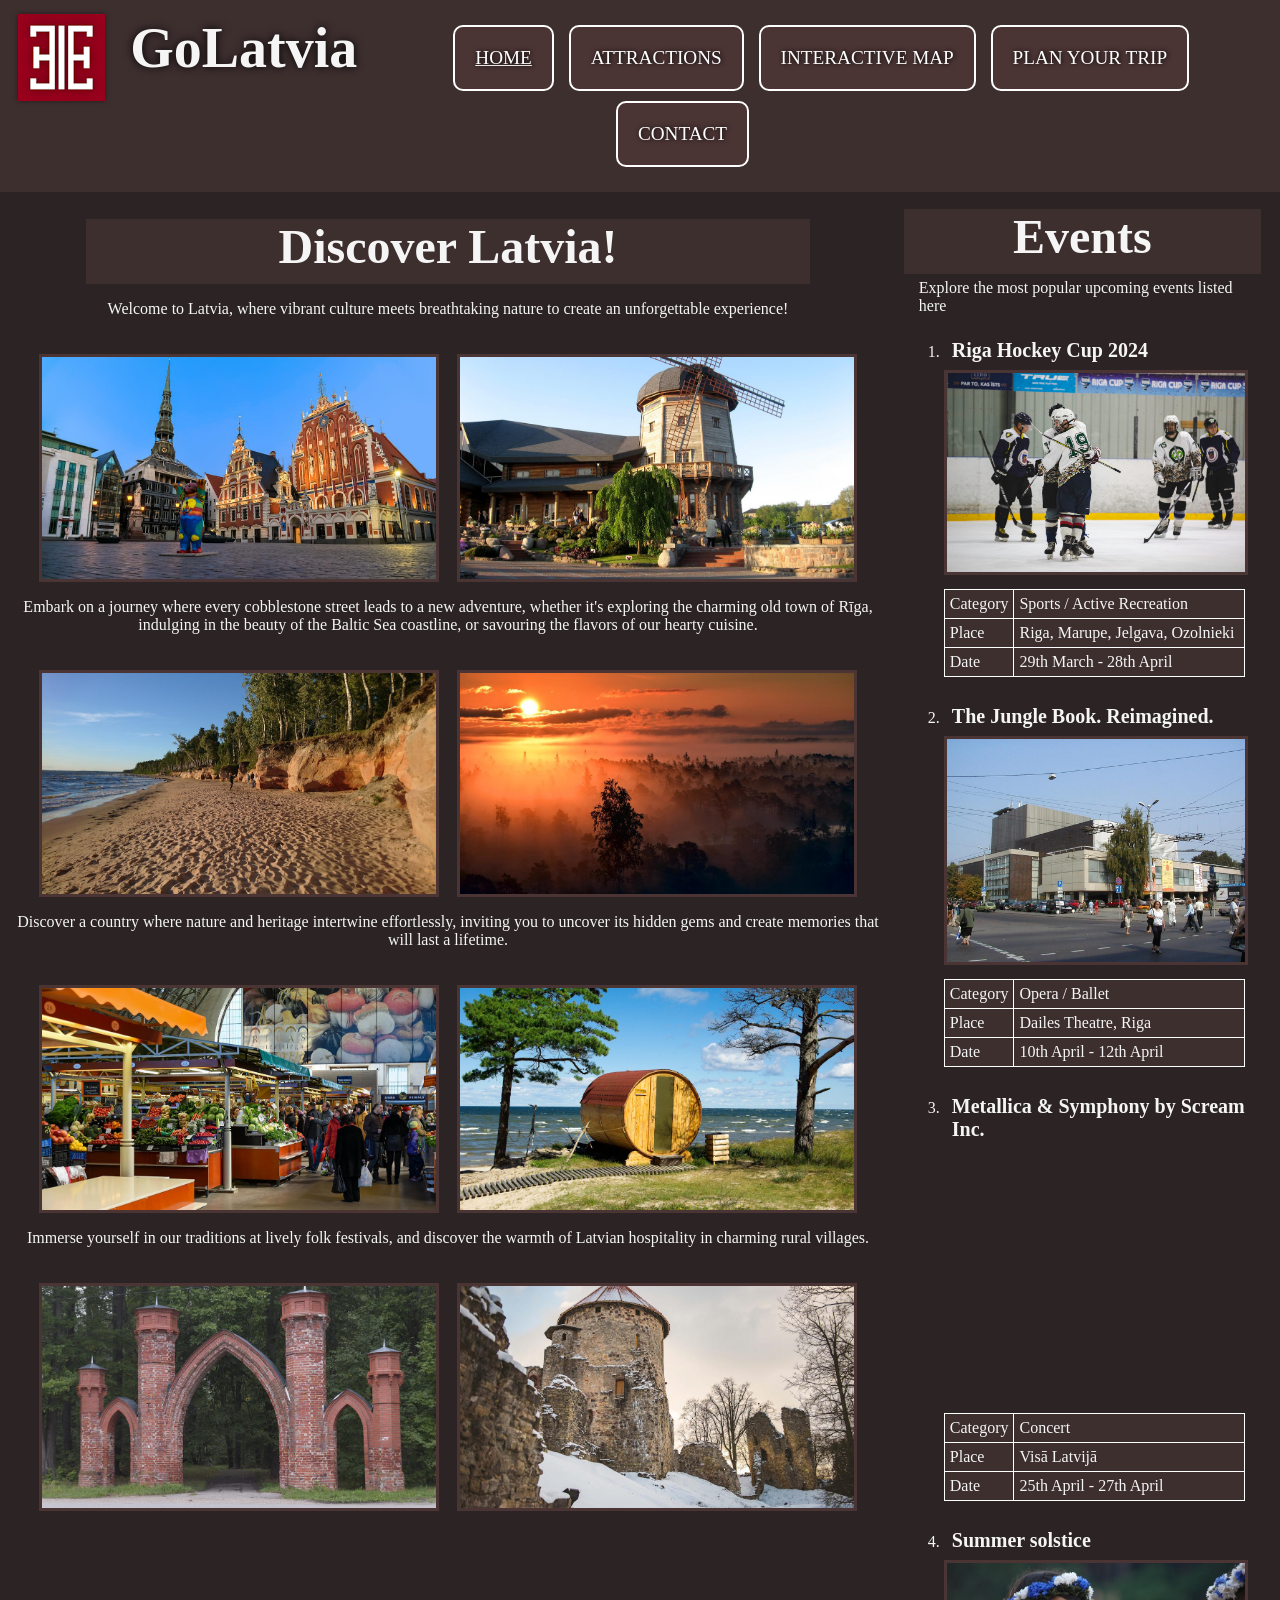
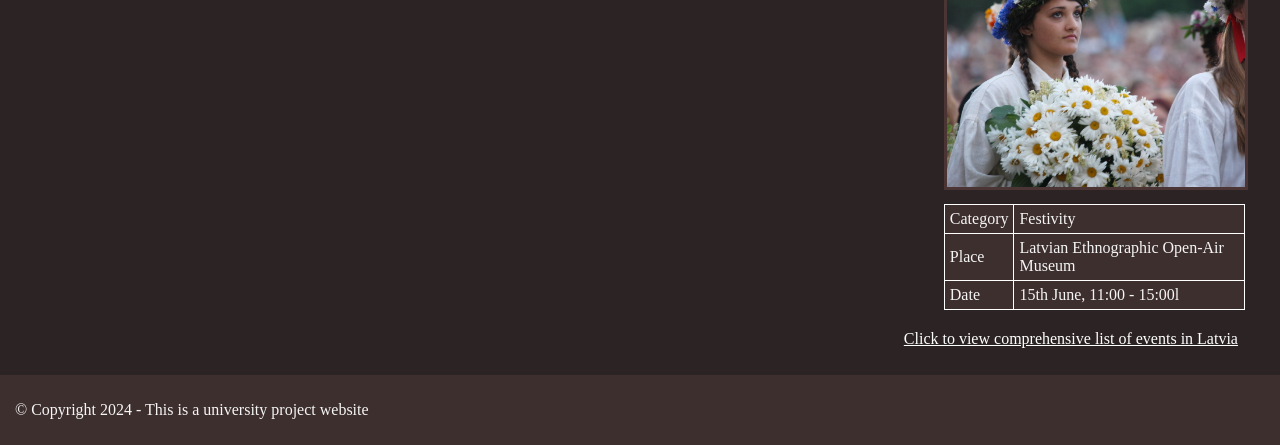
==== commit c038fc72: "fixes" ====
--- a/index.html
+++ b/index.html
@@ -99,7 +99,7 @@
                 
                 <li>
                     <h3>Metallica & Symphony by Scream Inc.</h3>
-                    <iframe width="90%" height="315" src="https://www.youtube.com/embed/ajgsJcVy51w?si=NwvhXhqFFc0DbIeF" title="YouTube video player" frameborder="0" allow="accelerometer; autoplay; clipboard-write; encrypted-media; gyroscope; picture-in-picture; web-share" referrerpolicy="strict-origin-when-cross-origin" allowfullscreen></iframe>
+                    <iframe height="260" src="https://www.youtube.com/embed/ajgsJcVy51w?si=NwvhXhqFFc0DbIeF" title="YouTube video player" allow="accelerometer; autoplay; clipboard-write; encrypted-media; gyroscope; picture-in-picture; web-share" referrerpolicy="strict-origin-when-cross-origin" allowfullscreen></iframe>
                     <table>
                         <tr><td style="width: 17%;">Category</td><td>Concert</td></tr>
                         <tr><td>Place</td><td>Visā Latvijā</td></tr>
--- a/styles/styles.css
+++ b/styles/styles.css
@@ -91,6 +91,11 @@
   gap: 2%;
   margin: 20px 0 0 0;
   border: 3px solid var(--main-light-red);
+}
+
+iframe {
+  width: 90%;
+  border: 0;
 }
 
 /*
